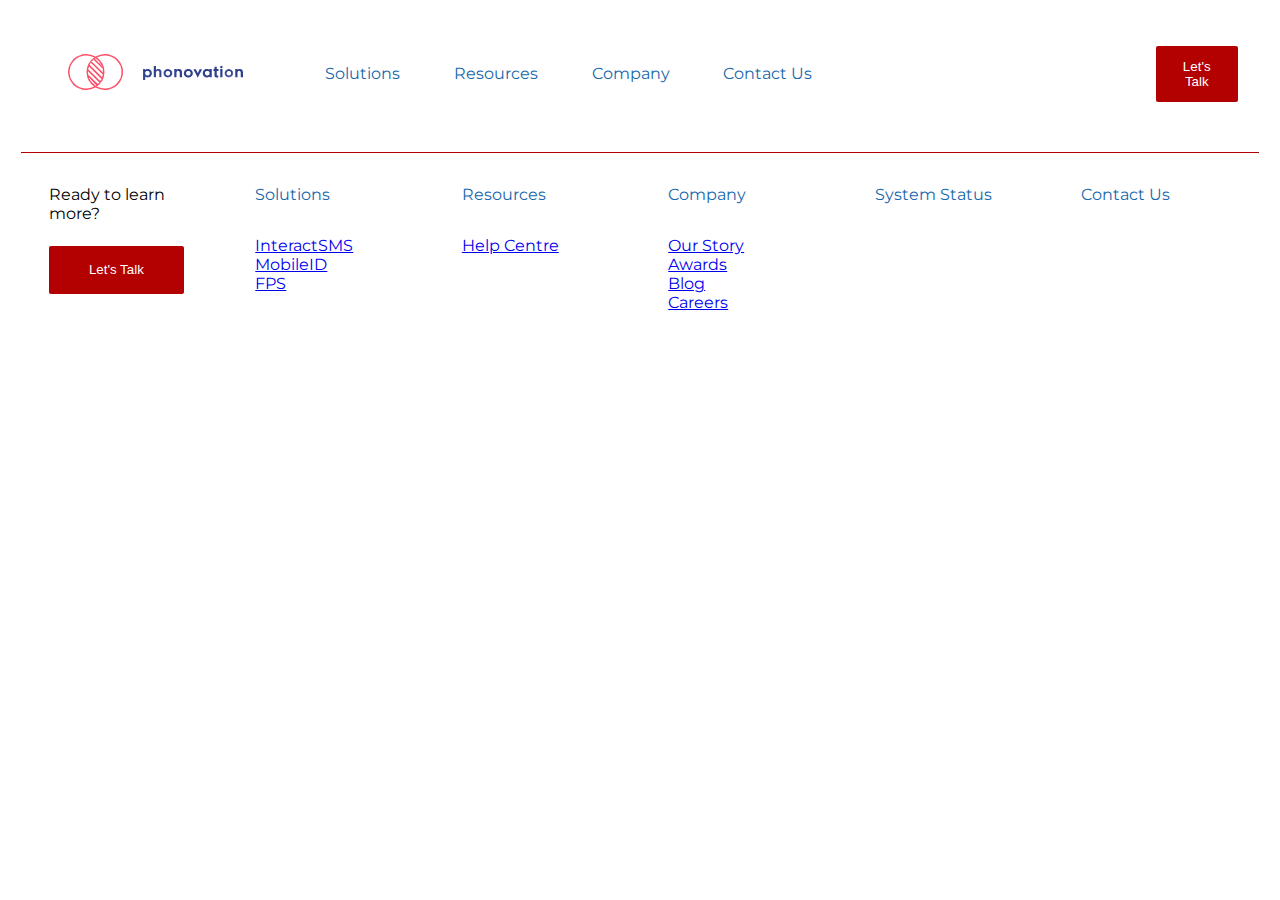
==== company/index.html @ 5d1b1456 "Changes to HTML footer and CSS footer to make it more efficient" ====
<!-- Company Index Page -->

<!DOCTYPE html>
<html lang="en">
    <head>
		<meta charset = "UTF-8">
		<meta name = "viewport" content = "width=device-width">
		<link rel="preconnect" href="https://fonts.googleapis.com">
		<link rel="preconnect" href="https://fonts.gstatic.com" crossorigin>
		<link href="https://fonts.googleapis.com/css2?family=Cabin&family=Montserrat&display=swap" rel="stylesheet">
		<link rel = "stylesheet" href = "../styles/style.css"/>
        <title>Phonovation | A Leader Communication Company - Company</title>
    </head>
    <body>
	
	<!-- NAVBAR STARTS HERE -->
		<header>
			<div class = "logo">
			<a href = "../index.html"><img src = "../images/image000.png" alt = "Phonovation log of two red circles interlaced"></a>
			</div>
			<nav class = "navigationitems">
				<a href = "../solutions/index.html"><p class = "navigationitemslist">Solutions</p></a>
				<a href = "../resources/index.html"><p class = "navigationitemslist">Resources</p></a>
				<a href = "../company/index.html"><p class = "navigationitemslist">Company</p></a>
				<a href = "../contactus/index.html"><p class = "navigationitemslist">Contact Us</p></a>
			</nav>
			<div class = "headerbutton">
				<a href = "#"><button class = "headerbuttonitem">Let's Talk</button></a>
			</div>
		</header>
	<!-- NAVBAR ENDS HERE -->

	<!-- CONTENT001 STARTS HERE -->
	
	<!-- CONTENT001 ENDS HERE -->


	<!-- FOOTER STARTS HERE -->
	<footer>
		<div class="footer">
		  <div class="footercolumn">
			<p>Ready to learn more?</p>
			<div class="footerletstalkbutton001">
			  <button class="footerletstalkbutton">Let's Talk</button>
			</div>
		  </div>
		  <div class="footercolumn">
			<a href="../solutions/index.html"><p class="footertitle">Solutions</p></a>
			<div class="footerlist">
			  <ul class="footerul">
				<li><a href="../solutions/interactsms/index.html">InteractSMS</a></li>
				<li><a href="../solutions/mobileid/index.html">MobileID</a></li>
				<li><a href="../solutions/fps/index.html">FPS</a></li>
			  </ul>
			</div>
		  </div>
		  <div class="footercolumn">
			<a href="../resources/index.html"><p class="footertitle">Resources</p></a>
			<div class="footerlist">
			  <ul class="footerul">
				<li><a href="../documentation/index.html">Help Centre</a></li>
			  </ul>
			</div>
		  </div>
		  <div class="footercolumn">
			<a href="../company/index.html"><p class="footertitle">Company</p></a>
			<div class="footerlist">
			  <ul class="footerul">
				<li><a href="../company/ourstory/index.html">Our Story</a></li>
				<li><a href="../company/awards/index.html">Awards</a></li>
				<li><a href="../company/blog/index.html">Blog</a></li>
				<li><a href="../company/careers/index.html">Careers</a></li>
			  </ul>
			</div>
		  </div>
		  <div class="footercolumn">
			<p class="footertitle">System Status</p>
		  </div>
		  <div class="footercolumn">
			<a href="../contactus/index.html"><p class="footertitle">Contact Us</p></a>
		  </div>
		</div>
	</footer>
	<!-- FOOTER ENDS HERE -->

	<!-- Javascript Starts Here -->
	<script src = "../javascript/scripts.js"></script>
	<!-- Javascript Ends Here -->
    </body>
</html>
---- styles/style.css ----
body 
{
  font-family: 'Montserrat', monospace;
}

/* CSS NAVBAR STARTS HERE */
header
{
	display: flex;
	flex-direction: row;
	flex-wrap: wrap;
	justify-content: space-evenly;
	align-items: center;
	margin: auto;
}

.navigationitemslist
{
	display: inline-flex;
	margin-left: 3%;
	margin-right: 3%;
	color: #1767AC;
}

.navigationitemslist:hover
{
	margin-bottom: 1%;
	font-weight: bold;
	transition: ease 0.2s;
	border-bottom: solid;
	border-bottom-color: #b30000;
}

.logo
{
	display: inline-flex;
	max-height: 70px;
	flex-wrap: wrap;
	justify-content: center;
	align-items: center;
	padding-left: 2%;
	padding-right: 2%;
	margin-left: 2%;
	margin-right: 2%;
	margin-top: 2%;
	margin-bottom: 2%;
}

.navigationitems
{
	display: inline-block;
	align-items: center;
	align-content: space-around;
	justify-content: space-around;
	margin: auto;
	flex-grow: 3;
}

.headerbutton
{
	display: inline-flex;
	flex-wrap: wrap;
	justify-content: center;
	align-items: center;
	margin-left: 2%;
	margin-right: 2%;
	margin-top: 3%;
	margin-bottom: 3%;
}

.headerbuttonitem
{
	border: solid #b30000;
	color: white;
	background-color: #b30000;
	border-radius: 2px;
	text-align: center;
	cursor: pointer;
	padding: 10px 15px 10px 15px;
}

.headerbuttonitem:hover
{
  border: solid #b30000;
  color: #b30000;
  background-color: white;
}
/* CSS NAVBAR FINISHES HERE */

/* CSS FORM STARTS HERE */
.contactustitle
{
	display: flex;
	flex-direction: column;
	align-items: flex-start;
	margin-left: 5%;
}

.sectioncontactus
{
	display: flex;
	flex-wrap: wrap;
	flex-direction: row;
	align-items: center;
}

.imagecontactus
{
	display:flex;
	max-width: 40%;
}

form 
{
	display: flex;
	flex-direction: column;
	align-items: baseline;
	width: 100%;
	padding: 1%;
	border-radius: 5px;
	max-width: 50%;
	margin-left: 5%;
}

input, textarea 
{
	width: 90%;
	padding: 8px;
	margin-bottom: 10px;
	border: 1px solid #ccc;
	border-radius: 5px;
}

textarea 
{
	height: 150px;
	width: 90%;
}

button 
{
	width: 90%;
	padding: 2%;
	background-color: #b30000;
	color: #fff;
	border: solid #b30000;
	border-radius: 5px;
	cursor: pointer;
}

button:hover 
{
	border: solid #b30000;
	color: #b30000;
	background-color: white;
}

/* message container */
#messagesent 
{
	margin-top: 10px;
	padding: 10px;
	background-color: #00bfff;
	color: #fff;
	text-align: center;
	border-radius: 5px;
	display: none; /* hide the message by default */
  }
/* CSS FORM ENDS HERE */













































.content001
{
	border-bottom: solid #b30000;
	border-bottom-width: thin;
	margin: 1%;
}

.buttonscontent001
{
	display: flex;
	justify-content: center;
	align-items:center
	margin-top: 2%;
	margin-bottom: 2%;
	margin-right: 2%;
	margin-left: 2%;
}

.letstalkbuttoncontent001
{
  border: solid #b30000;
  color: white;
  background-color: #b30000;
  border-radius: 2px;
  padding: 16px 32px;
  text-align: center;
  margin: 4px 2px;
  cursor: pointer;
  margin-top: 3%;
  margin-bottom: 3%;
  margin-right: 3%;
  margin-left: 3%;
}

.letstalkbuttoncontent001:hover
{
  border: solid #b30000;
  color: #b30000;
  background-color: white;
}

.emailusbuttoncontent001
{
  border: solid #1767AC;
  color: #1767AC;
  background-color: white;
  border-radius: 2px;
  padding: 16px 32px;
  text-align: center;
  text-decoration: none;
  display: inline-block;
  margin: 4px 2px;
  cursor: pointer;
  margin-top: 3%;
  margin-bottom: 3%;
  margin-right: 3%;
  margin-left: 3%;
}

.emailusbuttoncontent001:hover
{
  border: solid #1767AC;
  color: white;
  background-color: #1767AC;
}

/* CSS CONTENTANIMATED STARTS HERE */
.contentanimated
{
	display: flex;
	flex-direction: column;
	flex-wrap: wrap;
	justify-content: center;
	align-items: center;
	border-bottom: solid #1767AC;
	border-bottom-width: thin;
	margin: 1%;
}

/* CSS CONTENTANIMATED ENDS HERE */

/* CSS CONTENT002 STARTS HERE */
.content002
{
	display: flex;
	flex-direction: column;
	flex-wrap: wrap;
	justify-content: center;
	align-items: center;
	border-bottom: solid #1767AC;
	border-bottom-width: thin;
	margin: 1%;
}

.totalsmsyear
{
	justify-content: center;
	margin-top: 3%;
	margin-bottom: 3%;
	margin-right: 3%;
	margin-left: 3%;
}

.content002A
{
	justify-content: center;
	margin-top: 3%;
	margin-bottom: 3%;
	margin-right: 3%;
	margin-left: 3%;
}


.content002B
{
	justify-content: center;
	align-items: center;
	margin-top: 3%;
	margin-bottom: 3%;
	margin-right: 3%;
	margin-left: 3%;
}

.content002C
{
	justify-content: center;
	margin-top: 3%;
	margin-bottom: 3%;
	margin-right: 3%;
	margin-left: 3%;
}

.content002D
{
	justify-content: center;
	margin-top: 3%;
	margin-bottom: 3%;
	margin-right: 3%;
	margin-left: 3%;
}
/* CSS CONTENT002 ENDS HERE */

/* CSS CONTENT003 STARTS HERE */
.content003
{
	display: flex;
	flex-direction: column;
	flex-wrap: wrap;
	justify-content: center;
	align-items: center;
	margin: 1%;
}

.content003A
{
	justify-content: center;
	margin-top: 3%;
	margin-bottom: 3%;
	margin-right: 3%;
	margin-left: 3%;
}

.content003clients
{
	display: flex;
	flex-direction: row;
	flex-wrap: wrap;
	justify-content: center;
	align-items: center;
}

.content003B
{
	justify-content: center;
	align-items: center;
	margin-top: 3%;
	margin-bottom: 3%;
	margin-right: 3%;
	margin-left: 3%;
}

.content003C
{
	justify-content: center;
	margin-top: 3%;
	margin-bottom: 3%;
	margin-right: 3%;
	margin-left: 3%;
}

.content003D
{
	justify-content: center;
	margin-top: 3%;
	margin-bottom: 3%;
	margin-right: 3%;
	margin-left: 3%;
}

.content003E
{
	justify-content: center;
	margin-top: 3%;
	margin-bottom: 3%;
	margin-right: 3%;
	margin-left: 3%;
}

.content003F
{
	justify-content: center;
	margin-top: 3%;
	margin-bottom: 3%;
	margin-right: 3%;
	margin-left: 3%;
}

/* CSS CONTENT003 ENDS HERE */


/* CSS FOOTER STARTS HERE */
li
{
	display: inline-block;
	justify-content: stretch;
	align-items: center;
	margin-left: 0.25em 0.75em;
	color: #1767AC;
}

li:visited
{
	display: inline-block;
	justify-content: stretch;
	align-items: center;
	margin-left: 0.25em 0.75em;
	color: #1767AC;
}

li:active
{
	font-weight: bold;
	display: inline-block;
	justify-content: stretch;
	align-items: center;
	margin-left: 0.25em 0.75em;
	color: #1767AC;
}

li:hover
{
	font-weight: bold;
	transition: ease 0.2s;
	border-bottom: solid;
	border-bottom-color: #b30000;
}

.footer
{
	display: flex;
	flex-direction: row;
	flex-wrap: wrap;
	justify-content: space-around;
	background: white;
	border-top: solid #b30000;
	border-top-width: thin;
	margin: 1%;
}

.footercolumn
{
	display: flex;
	flex-direction: column;
	margin-top: 1em;
	width: 150px;
}

.footertitle
{
	display: inline-block;
	justify-content: stretch;
	align-items: center;
	margin-left: 0.25em 0.75;
	color:  #1767AC;
}

.footertitle:visited
{
	display: inline-block;
	justify-content: stretch;
	align-items: center;
	margin-left: 0.25em 0.75;
	color:  #1767AC;
}

.footertitle:active
{
	display: inline-block;
	justify-content: stretch;
	align-items: center;
	margin-left: 0.25em 0.75;
	color:  #1767AC;
}

.footertitle:hover
{
	font-weight: bold;
	transition: ease 0.2s;
	border-bottom: solid;
	border-bottom-color: #b30000;
}

.footerlist
{
	display: flex;
	flex-direction: column;
	flex-wrap: wrap;
}

.footerul
{
	display: flex;
	flex-direction: column;
	list-style-type: none;
	padding: 0%; /*For some unknown reason if I delete this there is 40px of padding!*/
	width: auto;
}

.footerletstalkbutton001
{
	display: flex;
	flex-direction: column;
	justify-content: center;
	align-items:center
	margin-top: 1em;
}

.footerletstalkbutton
{
  border: solid #b30000;
  color: white;
  background-color: #b30000;
  border-radius: 2px;
  padding: 1em;
  text-align: center;
  display: center;
  align-items: center;
  cursor: pointer;
  margin-top: 0.5em;
}

.footerletstalkbutton:hover
{
  border: solid #b30000;;
  color: #b30000;;
  background-color: white;
  font-size: 0.8125em;
}

/* Responsive styles for narrow screens */
@media only screen and (max-width: 600px) 
{
	.footer {
	  flex-direction: column;
	}
  
	.footercolumn {
	  width: auto;
	}
}
/* CSS FOOTER ENDS HERE */
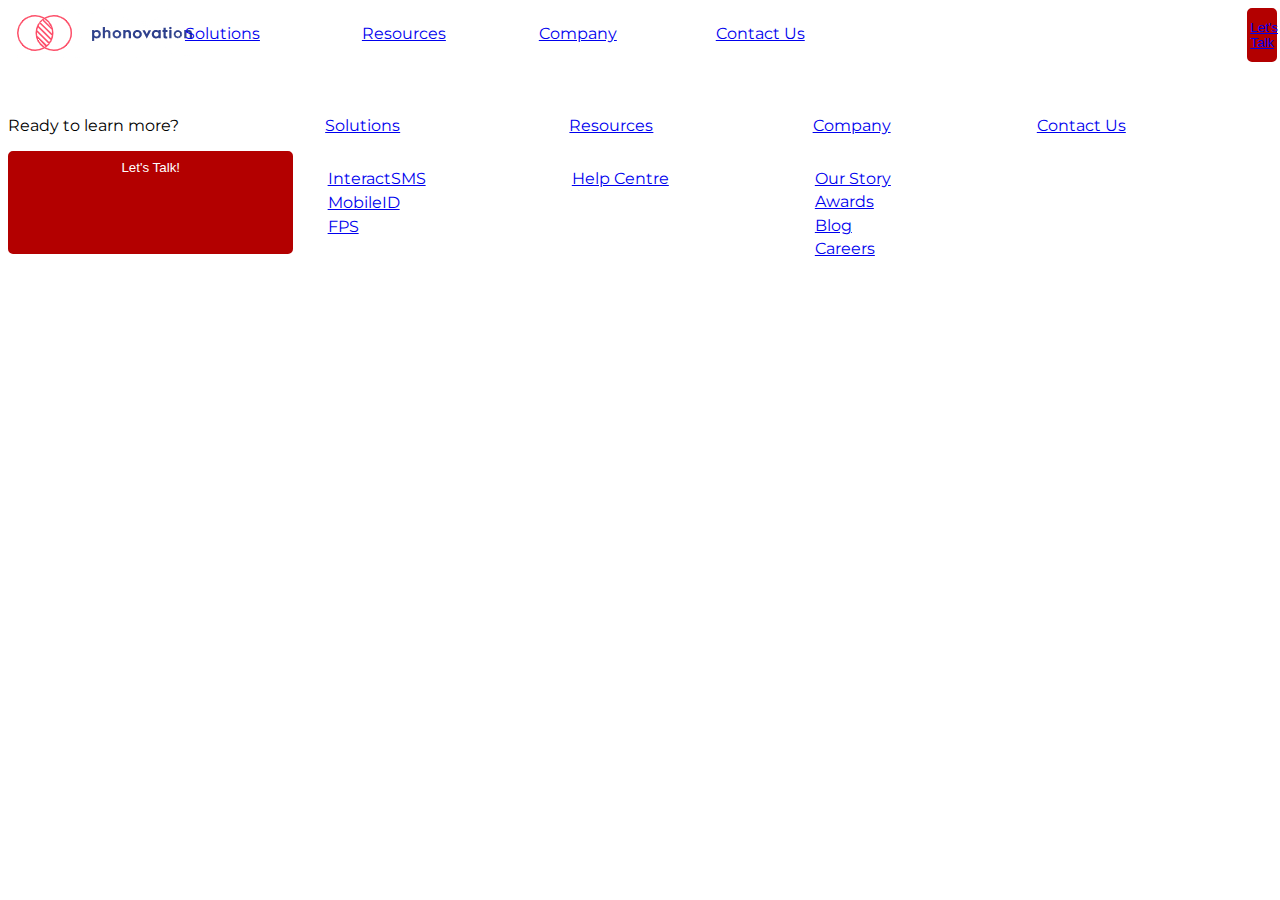
==== commit d17a3a37: "Change of mind regarding framework, updated everything to CSSGRID" ====
--- a/company/index.html
+++ b/company/index.html
@@ -12,75 +12,49 @@
         <title>Phonovation | A Leader Communication Company - Company</title>
     </head>
     <body>
-	
+
 	<!-- NAVBAR STARTS HERE -->
-		<header>
-			<div class = "logo">
-			<a href = "../index.html"><img src = "../images/image000.png" alt = "Phonovation log of two red circles interlaced"></a>
-			</div>
-			<nav class = "navigationitems">
-				<a href = "../solutions/index.html"><p class = "navigationitemslist">Solutions</p></a>
-				<a href = "../resources/index.html"><p class = "navigationitemslist">Resources</p></a>
-				<a href = "../company/index.html"><p class = "navigationitemslist">Company</p></a>
-				<a href = "../contactus/index.html"><p class = "navigationitemslist">Contact Us</p></a>
-			</nav>
-			<div class = "headerbutton">
-				<a href = "#"><button class = "headerbuttonitem">Let's Talk</button></a>
-			</div>
+		<header class = "cssgridnavigationmain">
+			<a href = "../index.html"><img src = "../images/image000.png" alt = "Phonovation log of two red circles interlaced" class = "cssgridnavigationitems001"></a>
+				<p class = "cssgridnavigationitems002"><a href = "../solutions/index.html">Solutions</a></p>
+				<p class = "cssgridnavigationitems003"><a href = "../resources/index.html">Resources</a></p>
+				<p class = "cssgridnavigationitems004"><a href = "../company/index.html">Company</a></p>
+				<p class = "cssgridnavigationitems005"><a href = "../contactus/index.html">Contact Us</a></p>
+				<button class = "cssgridnavigationitems006"><a href = "#">Let's Talk</a></button>
 		</header>
 	<!-- NAVBAR ENDS HERE -->
 
-	<!-- CONTENT001 STARTS HERE -->
-	
-	<!-- CONTENT001 ENDS HERE -->
-
+	<!-- CONTENT STARTS HERE -->
+		<main class = "cssgridcontent">
+			<h3 class = "cssgridcontent001"></h3>
+			<p class = "cssgridcontent002"></p>
+			<img src = "" alt = "" class = "cssgridcontent003"/>
+		</main>
+	<!-- CONTENT ENDS HERE -->
 
 	<!-- FOOTER STARTS HERE -->
-	<footer>
-		<div class="footer">
-		  <div class="footercolumn">
-			<p>Ready to learn more?</p>
-			<div class="footerletstalkbutton001">
-			  <button class="footerletstalkbutton">Let's Talk</button>
-			</div>
-		  </div>
-		  <div class="footercolumn">
-			<a href="../solutions/index.html"><p class="footertitle">Solutions</p></a>
-			<div class="footerlist">
-			  <ul class="footerul">
-				<li><a href="../solutions/interactsms/index.html">InteractSMS</a></li>
-				<li><a href="../solutions/mobileid/index.html">MobileID</a></li>
-				<li><a href="../solutions/fps/index.html">FPS</a></li>
-			  </ul>
-			</div>
-		  </div>
-		  <div class="footercolumn">
-			<a href="../resources/index.html"><p class="footertitle">Resources</p></a>
-			<div class="footerlist">
-			  <ul class="footerul">
-				<li><a href="../documentation/index.html">Help Centre</a></li>
-			  </ul>
-			</div>
-		  </div>
-		  <div class="footercolumn">
-			<a href="../company/index.html"><p class="footertitle">Company</p></a>
-			<div class="footerlist">
-			  <ul class="footerul">
+		<footer class = "cssgridfootermain">
+			<p class = "cssgridfooter001">Ready to learn more?</p>
+			<button class = "cssgridfooter002">Let's Talk!</button>
+			<p class = "cssgridfooter001"><a href="../solutions/index.html">Solutions</a></p>
+				<ul class = "cssgridfooter003">
+					<li><a href="../solutions/interactsms/index.html">InteractSMS</a></li>
+					<li><a href="../solutions/mobileid/index.html">MobileID</a></li>
+					<li><a href="../solutions/fps/index.html">FPS</a></li>
+				</ul>
+			<p class = "cssgridfooter001"><a href="../resources/index.html">Resources</a></p>
+				<ul class = "cssgridfooter004">
+					<li><a href="../documentation/index.html">Help Centre</a></li>
+				</ul>
+			<p class="cssgridfooter001"><a href="../company/index.html">Company</a></p>
+			<ul class = "cssgridfooter005">
 				<li><a href="../company/ourstory/index.html">Our Story</a></li>
 				<li><a href="../company/awards/index.html">Awards</a></li>
 				<li><a href="../company/blog/index.html">Blog</a></li>
 				<li><a href="../company/careers/index.html">Careers</a></li>
-			  </ul>
-			</div>
-		  </div>
-		  <div class="footercolumn">
-			<p class="footertitle">System Status</p>
-		  </div>
-		  <div class="footercolumn">
-			<a href="../contactus/index.html"><p class="footertitle">Contact Us</p></a>
-		  </div>
-		</div>
-	</footer>
+			</ul>
+			<p class = "cssgridfooter001"><a href="../contactus/index.html">Contact Us</a></p>
+		</footer>
 	<!-- FOOTER ENDS HERE -->
 
 	<!-- Javascript Starts Here -->
--- a/styles/style.css
+++ b/styles/style.css
@@ -3,89 +3,171 @@
   font-family: 'Montserrat', monospace;
 }
 
-/* CSS NAVBAR STARTS HERE */
-header
-{
-	display: flex;
-	flex-direction: row;
-	flex-wrap: wrap;
-	justify-content: space-evenly;
-	align-items: center;
-	margin: auto;
-}
-
-.navigationitemslist
-{
-	display: inline-flex;
-	margin-left: 3%;
-	margin-right: 3%;
+/* CSSGRID NAVBAR STARTS HERE */
+.cssgridnavigationmain
+{
+	display: grid;
+	grid-template-columns:12% 12% 12% 12% 12% 12% 12% auto;
+	grid-gap: 2%;
+}
+
+.cssgridnavigationitems001
+{
+	grid-column: 1 / 2;
+	grid-row: 1 / 2;
+}
+
+.cssgridnavigationitems002
+{
+	grid-column: 2 / 3;
+	grid-row: 1 / 2;
+}
+
+.cssgridnavigationitems003
+{
+	grid-column: 3 / 4;
+	grid-row: 1 / 2;
+}
+
+.cssgridnavigationitems004
+{
+	grid-column: 4 / 5;
+	grid-row: 1 / 2;
+}
+
+.cssgridnavigationitems005
+{
+	grid-column: 5 / 6;
+	grid-row: 1 / 2;
+}
+
+.cssgridnavigationitems006
+{
+	grid-column: 8 / 9;
+	grid-row: 1 / 2;
+}
+
+/* CSSGRID NAVBAR ENDS HERE */
+
+
+
+
+/* CSSGRID FOOTER STARTS HERE */
+.cssgridfootermain
+{
+	display: grid;
+	grid-template-columns: ;
+	grid-template-rows: ;
+	grid-gap: 2%, 2%;
+}
+
+.cssgridfooter001
+{
+	display: grid;
+	grid-row: 1 / 2;
+}
+
+.cssgridfooter002
+{
+	display: grid;
+	grid-column: 1 / 2;
+	grid-row: 2 / 2;
+}
+
+.cssgridfooter003
+{
+	display: grid;
+	grid-column: 2 / 3;
+	grid-row: 2/ 3;
+}
+
+.cssgridfooter004
+{
+	display: grid;
+	grid-column: 3 / 3;
+	grid-row: 2 / 4;
+}
+
+.cssgridfooter005
+{
+	display: grid;
+	grid-column: 4 / 5;
+	grid-row: 2 / 5;
+}
+
+li
+{
+	display: inline-block;
+	align-items: center;
 	color: #1767AC;
-}
-
-.navigationitemslist:hover
-{
-	margin-bottom: 1%;
+	padding: 1%;
+}
+
+li:visited
+{
+	display: inline-block;
+	align-items: center;
+	color: #1767AC;
+}
+
+li:hover
+{
 	font-weight: bold;
 	transition: ease 0.2s;
 	border-bottom: solid;
 	border-bottom-color: #b30000;
 }
 
-.logo
-{
-	display: inline-flex;
-	max-height: 70px;
-	flex-wrap: wrap;
-	justify-content: center;
-	align-items: center;
-	padding-left: 2%;
-	padding-right: 2%;
-	margin-left: 2%;
-	margin-right: 2%;
-	margin-top: 2%;
-	margin-bottom: 2%;
-}
-
-.navigationitems
-{
+li:active
+{
+	font-weight: bold;
 	display: inline-block;
 	align-items: center;
-	align-content: space-around;
-	justify-content: space-around;
-	margin: auto;
-	flex-grow: 3;
-}
-
-.headerbutton
-{
-	display: inline-flex;
-	flex-wrap: wrap;
-	justify-content: center;
-	align-items: center;
-	margin-left: 2%;
-	margin-right: 2%;
-	margin-top: 3%;
-	margin-bottom: 3%;
-}
-
-.headerbuttonitem
-{
-	border: solid #b30000;
-	color: white;
-	background-color: #b30000;
-	border-radius: 2px;
-	text-align: center;
-	cursor: pointer;
-	padding: 10px 15px 10px 15px;
-}
-
-.headerbuttonitem:hover
-{
-  border: solid #b30000;
-  color: #b30000;
-  background-color: white;
-}
-/* CSS NAVBAR FINISHES HERE */
+	color: #1767AC;
+}
+
+ul
+{
+	list-style: none;
+	padding-left: 0%;
+}
+
+/* CSSGRID FOOTER ENDS HERE */
+
+
+
+
+
+
+
+
+
+
+
+
+
+
+
+
+
+
+
+
+
+
+
+
+
+
+
+
+
+
+
+
+
+
+
 
 /* CSS FORM STARTS HERE */
 .contactustitle
@@ -432,147 +514,9 @@
 /* CSS CONTENT003 ENDS HERE */
 
 
-/* CSS FOOTER STARTS HERE */
-li
-{
-	display: inline-block;
-	justify-content: stretch;
-	align-items: center;
-	margin-left: 0.25em 0.75em;
-	color: #1767AC;
-}
-
-li:visited
-{
-	display: inline-block;
-	justify-content: stretch;
-	align-items: center;
-	margin-left: 0.25em 0.75em;
-	color: #1767AC;
-}
-
-li:active
-{
-	font-weight: bold;
-	display: inline-block;
-	justify-content: stretch;
-	align-items: center;
-	margin-left: 0.25em 0.75em;
-	color: #1767AC;
-}
-
-li:hover
-{
-	font-weight: bold;
-	transition: ease 0.2s;
-	border-bottom: solid;
-	border-bottom-color: #b30000;
-}
-
-.footer
-{
-	display: flex;
-	flex-direction: row;
-	flex-wrap: wrap;
-	justify-content: space-around;
-	background: white;
-	border-top: solid #b30000;
-	border-top-width: thin;
-	margin: 1%;
-}
-
-.footercolumn
-{
-	display: flex;
-	flex-direction: column;
-	margin-top: 1em;
-	width: 150px;
-}
-
-.footertitle
-{
-	display: inline-block;
-	justify-content: stretch;
-	align-items: center;
-	margin-left: 0.25em 0.75;
-	color:  #1767AC;
-}
-
-.footertitle:visited
-{
-	display: inline-block;
-	justify-content: stretch;
-	align-items: center;
-	margin-left: 0.25em 0.75;
-	color:  #1767AC;
-}
-
-.footertitle:active
-{
-	display: inline-block;
-	justify-content: stretch;
-	align-items: center;
-	margin-left: 0.25em 0.75;
-	color:  #1767AC;
-}
-
-.footertitle:hover
-{
-	font-weight: bold;
-	transition: ease 0.2s;
-	border-bottom: solid;
-	border-bottom-color: #b30000;
-}
-
-.footerlist
-{
-	display: flex;
-	flex-direction: column;
-	flex-wrap: wrap;
-}
-
-.footerul
-{
-	display: flex;
-	flex-direction: column;
-	list-style-type: none;
-	padding: 0%; /*For some unknown reason if I delete this there is 40px of padding!*/
-	width: auto;
-}
-
-.footerletstalkbutton001
-{
-	display: flex;
-	flex-direction: column;
-	justify-content: center;
-	align-items:center
-	margin-top: 1em;
-}
-
-.footerletstalkbutton
-{
-  border: solid #b30000;
-  color: white;
-  background-color: #b30000;
-  border-radius: 2px;
-  padding: 1em;
-  text-align: center;
-  display: center;
-  align-items: center;
-  cursor: pointer;
-  margin-top: 0.5em;
-}
-
-.footerletstalkbutton:hover
-{
-  border: solid #b30000;;
-  color: #b30000;;
-  background-color: white;
-  font-size: 0.8125em;
-}
-
+/*
 /* Responsive styles for narrow screens */
-@media only screen and (max-width: 600px) 
+/*@media only screen and (max-width: 600px) 
 {
 	.footer {
 	  flex-direction: column;
@@ -582,4 +526,4 @@
 	  width: auto;
 	}
 }
-/* CSS FOOTER ENDS HERE */+/* CSS FOOTER ENDS HERE */
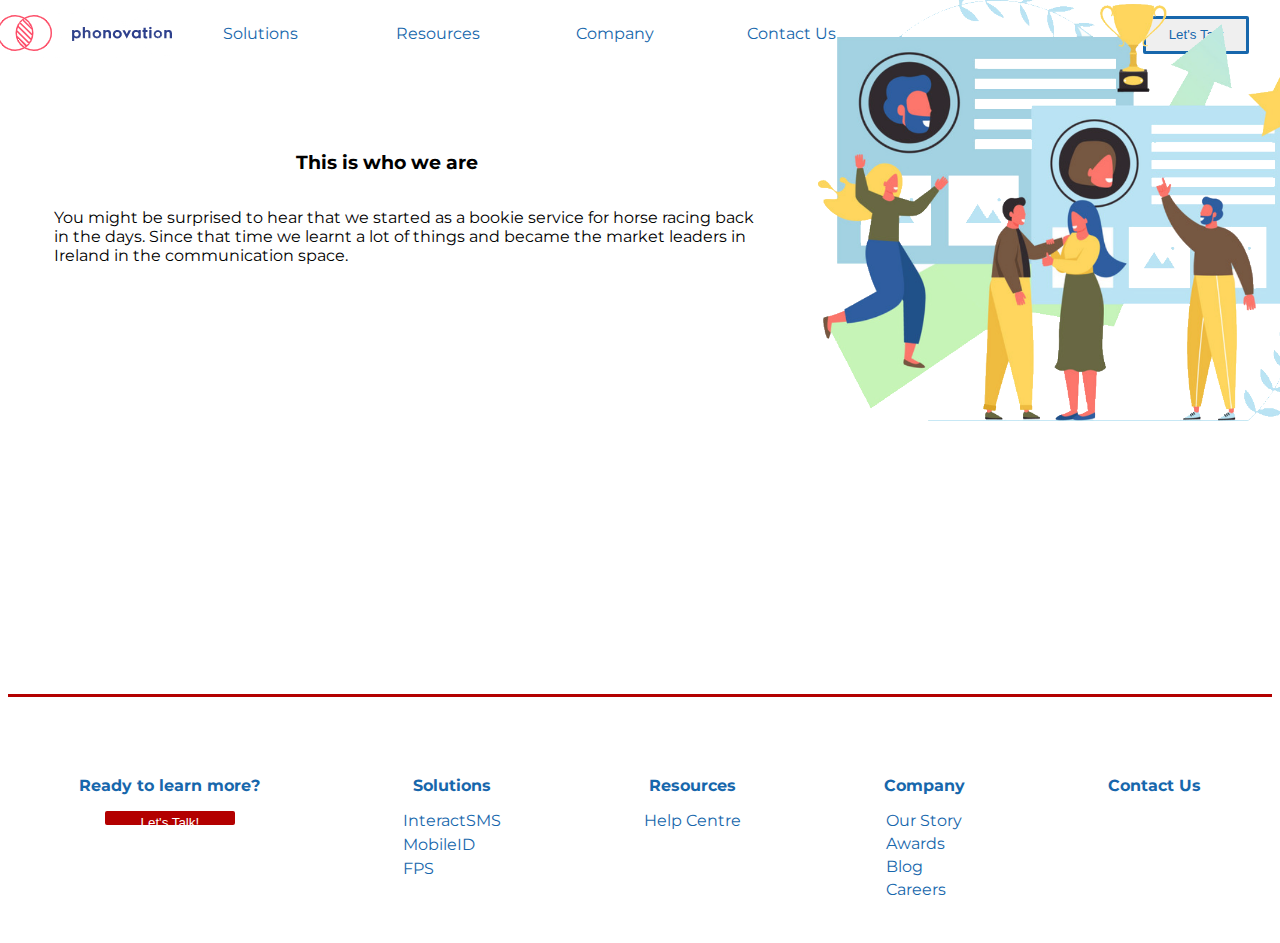
==== commit 0c10eb2a: "Main commit" ====
--- a/company/index.html
+++ b/company/index.html
@@ -24,13 +24,13 @@
 		</header>
 	<!-- NAVBAR ENDS HERE -->
 
-	<!-- CONTENT STARTS HERE -->
-		<main class = "cssgridcontent">
-			<h3 class = "cssgridcontent001"></h3>
-			<p class = "cssgridcontent002"></p>
-			<img src = "" alt = "" class = "cssgridcontent003"/>
-		</main>
-	<!-- CONTENT ENDS HERE -->
+	<!-- CONTENT001 STARTS HERE -->
+	<main class = "cssgridcontent001">
+		<h3 class = "cssgridcontent001A">This is who we are</h3>
+		<p class = "cssgridcontent001E">You might be surprised to hear that we started as a bookie service for horse racing back in the days. Since that time we learnt a lot of things and became the market leaders in Ireland in the communication space.</p>
+		<img src = "../images/image008.png" alt = "People cheering around different awards" class = "cssgridcontent001D">
+	</main>
+	<!-- CONTENT001 ENDS HERE -->
 
 	<!-- FOOTER STARTS HERE -->
 		<footer class = "cssgridfootermain">
--- a/styles/style.css
+++ b/styles/style.css
@@ -1,20 +1,33 @@
 body 
 {
   font-family: 'Montserrat', monospace;
+}
+
+a
+{
+	text-decoration: none;
+	color: #1767AC;
+}
+
+p
+{
+	text-decoration: none;
 }
 
 /* CSSGRID NAVBAR STARTS HERE */
 .cssgridnavigationmain
 {
 	display: grid;
-	grid-template-columns:12% 12% 12% 12% 12% 12% 12% auto;
+	grid-template-columns:12% 12% 12% 12% 12% auto 12%;
 	grid-gap: 2%;
+	justify-items: center;
 }
 
 .cssgridnavigationitems001
 {
 	grid-column: 1 / 2;
 	grid-row: 1 / 2;
+	align-self: center;
 }
 
 .cssgridnavigationitems002
@@ -23,55 +36,431 @@
 	grid-row: 1 / 2;
 }
 
+.cssgridnavigationitems002:hover
+{
+	font-weight: bold;
+	transition-duration: 0.2s;
+	border-bottom: solid 0.7px;
+	border-bottom-color: #b30000;
+}
+
 .cssgridnavigationitems003
 {
 	grid-column: 3 / 4;
 	grid-row: 1 / 2;
 }
 
+.cssgridnavigationitems003:hover
+{
+	font-weight: bold;
+	transition-duration: 0.2s;
+	border-bottom: solid 0.7px;
+	border-bottom-color: #b30000;
+}
+
 .cssgridnavigationitems004
 {
 	grid-column: 4 / 5;
 	grid-row: 1 / 2;
 }
 
+.cssgridnavigationitems004:hover
+{
+	font-weight: bold;
+	transition-duration: 0.2s;
+	border-bottom: solid 0.7px;
+	border-bottom-color: #b30000;
+}
+
 .cssgridnavigationitems005
 {
 	grid-column: 5 / 6;
 	grid-row: 1 / 2;
 }
 
+.cssgridnavigationitems005:hover
+{
+	font-weight: bold;
+	transition-duration: 0.2s;
+	border-bottom: solid 0.7px;
+	border-bottom-color: #b30000;
+}
+
 .cssgridnavigationitems006
 {
-	grid-column: 8 / 9;
-	grid-row: 1 / 2;
+	grid-column: 7 / 8;
+	grid-row: 1 / 2;
+	width: 70%;
+	height: 70%;
+	align-self: center;
+
+	border: solid #1767AC;
+	color: white;
+	border-radius: 2px;
+	cursor: pointer;
+}
+
+.cssgridnavigationitems006:hover
+{
+	border: solid #1767AC;
+	color: #1767AC;
+	background-color: white;
 }
 
 /* CSSGRID NAVBAR ENDS HERE */
 
-
+/* CSSGRID CONTENT001 STARTS HERE */
+.cssgridcontent001
+{
+	display: grid;
+	grid-template-rows: 15% 15% 15%;
+	grid-template-columns: 30% 30% auto;
+	padding-top: 5%;
+}
+
+.cssgridcontent001A
+{
+	display: grid;
+	grid-column: 1 / 3;
+	grid-row: 1 / 2;
+	align-self: center;
+	justify-self: center;
+	padding-left:0%;
+	margin-left: 0%;
+}
+
+.cssgridcontent001B
+{
+	grid-column: 1 / 2;
+	grid-row: 2 / 2;
+	align-self: flex-start;
+	justify-self: right;
+	width: 40%;
+	height: 25%;
+	margin-top: 5%;
+	margin-right: 5%;
+
+	border: solid #b30000;
+	color: white;
+	background-color: #b30000;
+	border-radius: 2px;
+	padding: 16px 32px;
+	text-align: center;
+	cursor: pointer;
+}
+
+.cssgridcontent001B:hover
+{
+	border: solid #b30000;
+	color: #b30000;
+	background-color: white;
+	font-size: 15px;
+	padding: auto;
+	transition: 0.5s;
+}
+
+.cssgridcontent001C
+{
+	grid-column: 2 / 2;
+	grid-row: 2 / 3;
+	align-self: flex-start;
+	justify-self: left;
+	width: 40%;
+	height: 25%;
+	margin-top: 5%;
+	margin-left: 5%;
+
+	border: solid #1767AC;
+	color: #1767AC;
+	background-color: white;
+	border-radius: 2px;
+	padding: 16px 32px;
+	text-align: center;
+	cursor: pointer;
+}
+
+.cssgridcontent001C:hover
+{
+	border: solid #1767AC;
+	color: white;
+	background-color: #1767AC;
+	font-size: 15px;
+	padding: auto;
+	transition: 0.5s;
+}
+
+.cssgridcontent001D
+{
+	grid-column: 3 / 4;
+	grid-row: 3 / 1;
+	align-self: center;
+	justify-self: center;
+	width: 580px;
+	height: auto;
+}
+
+.cssgridcontent001E
+{
+	display: grid;
+	grid-column: 1 / 3;
+	grid-row: 2 / 2;
+	align-self: center;
+	justify-self: center;
+	padding-left:3%;
+	margin-left: 3%;
+}
+/* CSSGRID CONTENT001 ENDS HERE */
+
+/* CSSGRID CONTENT002 STARTS HERE */
+.cssgridcontent002
+{
+	display: grid;
+	grid-template-rows: 20% 20% 20% 20% 20%;
+	grid-template-columns: 20% 20% 20% 20% 20%;
+	align-content: center;
+	margin-top: 6%;
+	border-top: solid #b30000;
+	border-bottom-width: thin;
+	padding-top: 5%;
+}
+
+.cssgridcontent002A
+{
+	display: grid;
+	grid-column: 1 / 6;
+	grid-row: 1 / 2;
+	align-self: center;
+	justify-self: center;
+}
+
+.cssgridcontent002B
+{
+	grid-column: 1 / 6;
+	grid-row: 2 / 3;
+	align-self: center;
+	justify-self: center;
+	margin-left: 7%;
+	margin-right: 7%;
+}
+
+.cssgridcontent002C
+{
+	grid-column: 1 / 6;
+	grid-row: 3 / 3;
+	align-self: center;
+	justify-self: center;
+}
+
+.cssgridcontent002D
+{
+	grid-column: 1 / 6;
+	grid-row: 4 / 4;
+	align-self: center;
+	justify-self: center;
+	width: auto;
+	height: auto;
+}
+
+/* CSSGRID CONTENT002 ENDS HERE */
+
+/* CSSGRID CONTENT003 STARTS HERE */
+.cssgridcontent003
+{
+	display: grid;
+	grid-template-rows: 15% 15% 15%;
+	grid-template-columns: auto auto auto;
+	align-content: center;
+	margin-top: 6%;
+	border-top: solid #1767AC;
+	border-bottom-width: thin;
+	padding-top: 5%;
+}
+
+.cssgridcontent003A
+{
+	grid-column: 1 / 4;
+	grid-row: 1 / 2;
+	align-self: center;
+	justify-self: center;
+}
+
+.cssgridcontent003B
+{
+	grid-column: 1 / 2;
+	grid-row: 2 / 2;
+	align-self: center;
+	justify-self: center;
+}
+
+.cssgridcontent003C
+{
+	grid-column: 2 / 3;
+	grid-row: 2 / 3;
+	align-self: center;
+	justify-self: center;
+}
+
+.cssgridcontent003D
+{
+	grid-column: 3 / 3;
+	grid-row: 2 / 3;
+	align-self: center;
+	justify-self: center;
+}
+
+/* CSSGRID CONTENT003 ENDS HERE */
+
+/* CSSGRID CONTENTSOLUTIONS STARTS HERE */
+.cssgridcontentsolutions001
+{
+	display: grid;
+	grid-template-rows: 15% 15% 15%;
+	grid-template-columns: 30% 30% auto;
+	padding-top: 5%;
+}
+
+.cssgridcontentsolutions002
+{
+	display: grid;
+	grid-column: 1 / 3;
+	grid-row: 1 / 2;
+	align-self: center;
+	justify-self: center;
+	padding-left:0%;
+	margin-left: 0%;
+}
+
+.cssgridcontentsolutions003
+{
+	display: grid;
+	grid-column: 1 / 3;
+	grid-row: 2 / 2;
+	align-self: center;
+	justify-self: center;
+	padding-left:0%;
+	margin-left: 0%;
+}
+
+.cssgridcontentsolutions004
+{
+	grid-column: 1 / 3;
+	grid-row: 3 / 3;
+	justify-self: center;
+	width: 40%;
+	height: 25%;
+	margin-top: 5%;
+	margin-right: 5%;
+
+	border: solid #b30000;
+	color: white;
+	background-color: #b30000;
+	border-radius: 2px;
+	padding: 16px 32px;
+	text-align: center;
+	cursor: pointer;	
+}
+/* CSSGRID CONTENTSOLUTIONS ENDS HERE */
+
+/* CSSGRID CONTENTCONTACTUS STARTS HERE */
+.cssgridcontentcontactus
+{
+	display: grid;
+	grid-template-rows: 15% 15%;
+	grid-template-columns: 60% auto;
+	align-content: center;
+	padding-top: 5%;
+}
+
+.cssgridcontentcontactus001
+{
+	grid-column: 1 / 2;
+	grid-row: 1 / 2;
+	align-self: center;
+	justify-self: center;
+}
+
+.cssgridcontentcontactus002
+{
+	max-width: 92%;
+	padding: 2%;
+	background-color: #b30000;
+	color: white;
+	border: solid #b30000;
+	border-radius: 5px;
+	cursor: pointer;
+	width:inherit;
+}
+
+.cssgridcontentcontactus002:hover
+{
+	border: solid #b30000;
+	color: #b30000;
+	background-color: white;
+}
+
+.cssgridcontentcontactus003
+{
+	grid-column: 2 / 3;
+	grid-row: 1 / 2;
+	align-self: center;
+	justify-self: center;
+	width: 533px;
+	height: auto;
+}
+
+/* CSSGRID CONTENTCONTACTUS ENDS HERE */
 
 
 /* CSSGRID FOOTER STARTS HERE */
 .cssgridfootermain
 {
 	display: grid;
-	grid-template-columns: ;
-	grid-template-rows: ;
-	grid-gap: 2%, 2%;
+	grid-template-rows: 20% 20% 20% 20% 20%;
+	grid-template-columns: auto auto auto auto auto;
+	justify-items: center;
+	margin-top: 6%;
+	border-top: solid #b30000;
+	border-bottom-width: thin;
+	padding-top: 5%;
 }
 
 .cssgridfooter001
 {
 	display: grid;
 	grid-row: 1 / 2;
+	justify-items: baseline;
+	color: #1767AC;
+	font-weight: bold;
+}
+
+.cssgridfooter001:hover
+{
+	transition-duration: 0.2s;
+	border-bottom: solid 1px;
+	border-bottom-color: #b30000;
 }
 
 .cssgridfooter002
 {
-	display: grid;
+	/*display: grid;*/ /*Not sure if I need to put it or not*/
 	grid-column: 1 / 2;
 	grid-row: 2 / 2;
+	width: 40%;
+	height: 40%;
+	margin-top: 5%;
+
+	border: solid #b30000;
+	color: white;
+	background-color: #b30000;
+	border-radius: 2px;
+	cursor: pointer;
+}
+
+.cssgridfooter002:hover
+{
+	border: solid #b30000;
+	color: #b30000;
+	background-color: white;
 }
 
 .cssgridfooter003
@@ -97,32 +486,26 @@
 
 li
 {
-	display: inline-block;
-	align-items: center;
-	color: #1767AC;
-	padding: 1%;
+	color: #1767AC;
+	padding-bottom: 5%;
 }
 
 li:visited
 {
-	display: inline-block;
-	align-items: center;
 	color: #1767AC;
 }
 
 li:hover
 {
 	font-weight: bold;
-	transition: ease 0.2s;
-	border-bottom: solid;
+	transition-duration: 0.2s;
+	border-bottom: solid 0.7px;
 	border-bottom-color: #b30000;
 }
 
 li:active
 {
 	font-weight: bold;
-	display: inline-block;
-	align-items: center;
 	color: #1767AC;
 }
 
@@ -130,400 +513,42 @@
 {
 	list-style: none;
 	padding-left: 0%;
+	justify-items: baseline;
 }
 
 /* CSSGRID FOOTER ENDS HERE */
 
-
-
-
-
-
-
-
-
-
-
-
-
-
-
-
-
-
-
-
-
-
-
-
-
-
-
-
-
-
-
-
-
-
-
-
 /* CSS FORM STARTS HERE */
-.contactustitle
-{
-	display: flex;
-	flex-direction: column;
-	align-items: flex-start;
-	margin-left: 5%;
-}
-
-.sectioncontactus
-{
-	display: flex;
-	flex-wrap: wrap;
-	flex-direction: row;
-	align-items: center;
-}
-
-.imagecontactus
-{
-	display:flex;
-	max-width: 40%;
+.contactformsupertitle
+{
+	font-size: smaller;
 }
 
 form 
 {
-	display: flex;
-	flex-direction: column;
-	align-items: baseline;
 	width: 100%;
+	border-radius: 5px;
+	max-width: 75%;
+}
+
+input
+{
+	width: 90%;
 	padding: 1%;
-	border-radius: 5px;
-	max-width: 50%;
-	margin-left: 5%;
-}
-
-input, textarea 
-{
-	width: 90%;
-	padding: 8px;
-	margin-bottom: 10px;
+	margin-bottom: 1%;
 	border: 1px solid #ccc;
 	border-radius: 5px;
 }
 
 textarea 
 {
-	height: 150px;
+	height: 80px;
 	width: 90%;
-}
-
-button 
-{
-	width: 90%;
-	padding: 2%;
-	background-color: #b30000;
-	color: #fff;
-	border: solid #b30000;
+	padding: 1%;
+	margin-bottom: 1%;
+	border: 1px solid #ccc;
 	border-radius: 5px;
-	cursor: pointer;
-}
-
-button:hover 
-{
-	border: solid #b30000;
-	color: #b30000;
-	background-color: white;
-}
-
-/* message container */
-#messagesent 
-{
-	margin-top: 10px;
-	padding: 10px;
-	background-color: #00bfff;
-	color: #fff;
-	text-align: center;
-	border-radius: 5px;
-	display: none; /* hide the message by default */
-  }
-/* CSS FORM ENDS HERE */
-
-
-
-
-
-
-
-
-
-
-
-
-
-
-
-
-
-
-
-
-
-
-
-
-
-
-
-
-
-
-
-
-
-
-
-
-
-
-
-
-
-
-
-
-
-.content001
-{
-	border-bottom: solid #b30000;
-	border-bottom-width: thin;
-	margin: 1%;
-}
-
-.buttonscontent001
-{
-	display: flex;
-	justify-content: center;
-	align-items:center
-	margin-top: 2%;
-	margin-bottom: 2%;
-	margin-right: 2%;
-	margin-left: 2%;
-}
-
-.letstalkbuttoncontent001
-{
-  border: solid #b30000;
-  color: white;
-  background-color: #b30000;
-  border-radius: 2px;
-  padding: 16px 32px;
-  text-align: center;
-  margin: 4px 2px;
-  cursor: pointer;
-  margin-top: 3%;
-  margin-bottom: 3%;
-  margin-right: 3%;
-  margin-left: 3%;
-}
-
-.letstalkbuttoncontent001:hover
-{
-  border: solid #b30000;
-  color: #b30000;
-  background-color: white;
-}
-
-.emailusbuttoncontent001
-{
-  border: solid #1767AC;
-  color: #1767AC;
-  background-color: white;
-  border-radius: 2px;
-  padding: 16px 32px;
-  text-align: center;
-  text-decoration: none;
-  display: inline-block;
-  margin: 4px 2px;
-  cursor: pointer;
-  margin-top: 3%;
-  margin-bottom: 3%;
-  margin-right: 3%;
-  margin-left: 3%;
-}
-
-.emailusbuttoncontent001:hover
-{
-  border: solid #1767AC;
-  color: white;
-  background-color: #1767AC;
-}
-
-/* CSS CONTENTANIMATED STARTS HERE */
-.contentanimated
-{
-	display: flex;
-	flex-direction: column;
-	flex-wrap: wrap;
-	justify-content: center;
-	align-items: center;
-	border-bottom: solid #1767AC;
-	border-bottom-width: thin;
-	margin: 1%;
-}
-
-/* CSS CONTENTANIMATED ENDS HERE */
-
-/* CSS CONTENT002 STARTS HERE */
-.content002
-{
-	display: flex;
-	flex-direction: column;
-	flex-wrap: wrap;
-	justify-content: center;
-	align-items: center;
-	border-bottom: solid #1767AC;
-	border-bottom-width: thin;
-	margin: 1%;
-}
-
-.totalsmsyear
-{
-	justify-content: center;
-	margin-top: 3%;
-	margin-bottom: 3%;
-	margin-right: 3%;
-	margin-left: 3%;
-}
-
-.content002A
-{
-	justify-content: center;
-	margin-top: 3%;
-	margin-bottom: 3%;
-	margin-right: 3%;
-	margin-left: 3%;
-}
-
-
-.content002B
-{
-	justify-content: center;
-	align-items: center;
-	margin-top: 3%;
-	margin-bottom: 3%;
-	margin-right: 3%;
-	margin-left: 3%;
-}
-
-.content002C
-{
-	justify-content: center;
-	margin-top: 3%;
-	margin-bottom: 3%;
-	margin-right: 3%;
-	margin-left: 3%;
-}
-
-.content002D
-{
-	justify-content: center;
-	margin-top: 3%;
-	margin-bottom: 3%;
-	margin-right: 3%;
-	margin-left: 3%;
-}
-/* CSS CONTENT002 ENDS HERE */
-
-/* CSS CONTENT003 STARTS HERE */
-.content003
-{
-	display: flex;
-	flex-direction: column;
-	flex-wrap: wrap;
-	justify-content: center;
-	align-items: center;
-	margin: 1%;
-}
-
-.content003A
-{
-	justify-content: center;
-	margin-top: 3%;
-	margin-bottom: 3%;
-	margin-right: 3%;
-	margin-left: 3%;
-}
-
-.content003clients
-{
-	display: flex;
-	flex-direction: row;
-	flex-wrap: wrap;
-	justify-content: center;
-	align-items: center;
-}
-
-.content003B
-{
-	justify-content: center;
-	align-items: center;
-	margin-top: 3%;
-	margin-bottom: 3%;
-	margin-right: 3%;
-	margin-left: 3%;
-}
-
-.content003C
-{
-	justify-content: center;
-	margin-top: 3%;
-	margin-bottom: 3%;
-	margin-right: 3%;
-	margin-left: 3%;
-}
-
-.content003D
-{
-	justify-content: center;
-	margin-top: 3%;
-	margin-bottom: 3%;
-	margin-right: 3%;
-	margin-left: 3%;
-}
-
-.content003E
-{
-	justify-content: center;
-	margin-top: 3%;
-	margin-bottom: 3%;
-	margin-right: 3%;
-	margin-left: 3%;
-}
-
-.content003F
-{
-	justify-content: center;
-	margin-top: 3%;
-	margin-bottom: 3%;
-	margin-right: 3%;
-	margin-left: 3%;
-}
-
-/* CSS CONTENT003 ENDS HERE */
-
-
-/*
-/* Responsive styles for narrow screens */
-/*@media only screen and (max-width: 600px) 
-{
-	.footer {
-	  flex-direction: column;
-	}
-  
-	.footercolumn {
-	  width: auto;
-	}
-}
-/* CSS FOOTER ENDS HERE */
+}
+
+/*Back-end of the form is hosted in https://formspree.io*/
+/* CSS FORM ENDS HERE */